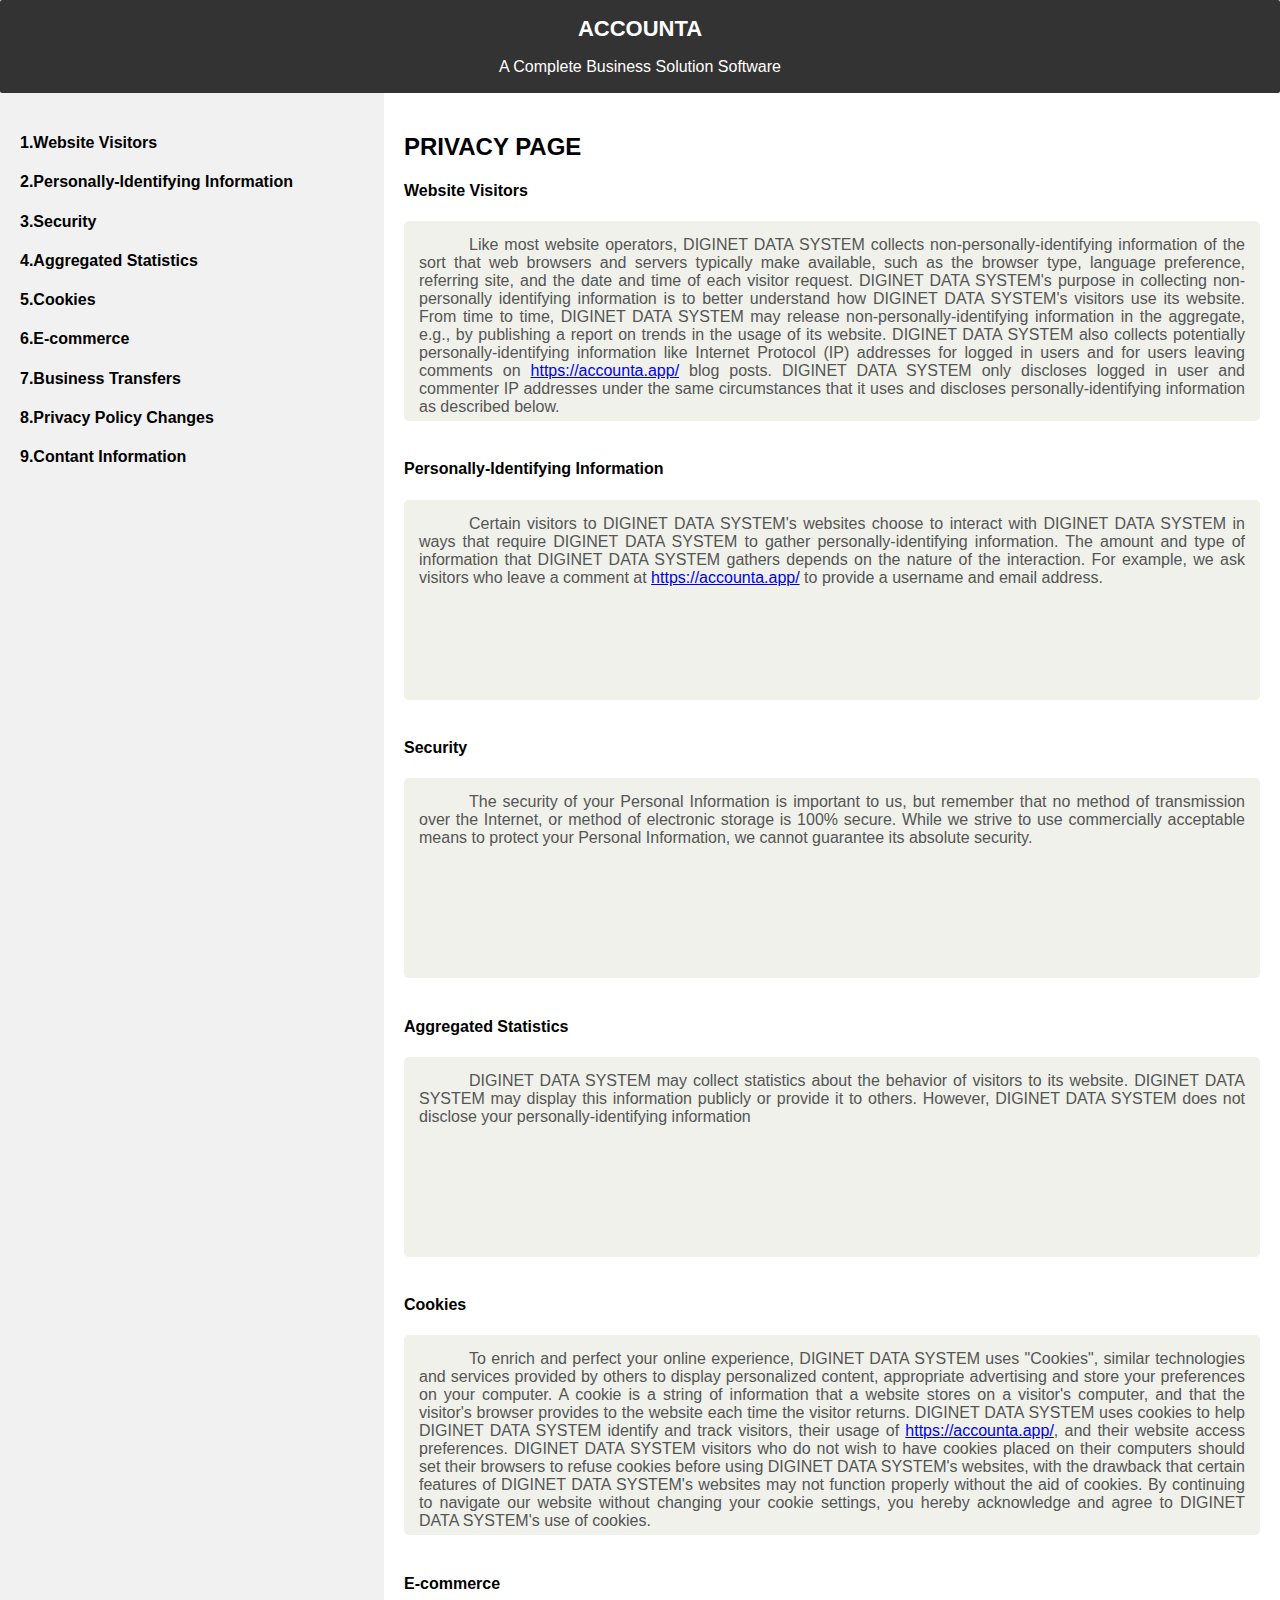
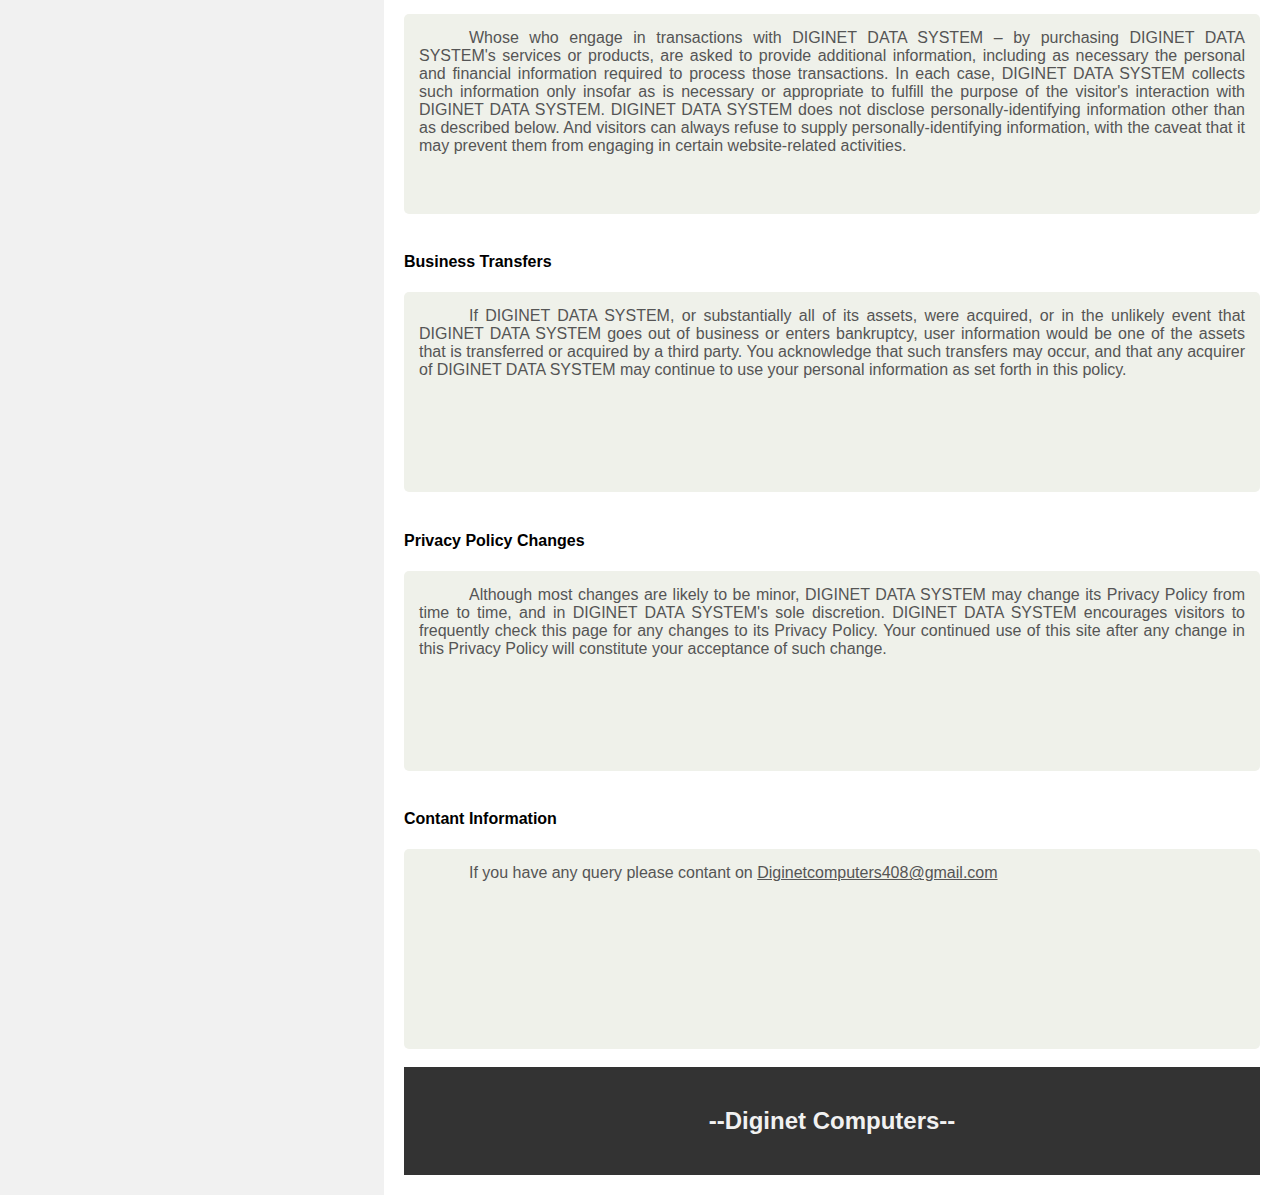
==== privacy.html @ be2b076d "second" ====
<!DOCTYPE html>
<html lang="en">
<head>
<title>Page Title</title>
<meta charset="UTF-8">
<meta name="viewport" content="width=device-width, initial-scale=1">
<link rel="stylesheet" type="text/css" href="assets/css/privacy.css" />
</head>
<body>
<!--header-->
<div class="header">
  <h1>ACCOUNTA</h1>
  <p>A Complete Business Solution Software</p>
</div>
<!--end header-->

<!--sideNav-->
<div class="row">
  <div class="side">
    <h4>1.Website Visitors</h4>
    <h4>2.Personally-Identifying Information</h4>
    <h4>3.Security</h4>
    <h4>4.Aggregated Statistics</h4>
    <h4>5.Cookies</h4>
    <h4>6.E-commerce</h4>
    <h4>7.Business Transfers</h4>
    <h4>8.Privacy Policy Changes</h4>
    <h4>9.Contant Information</h4>
  </div>
  <!---End SideNav-->

  <!---privacy content-->
  <div class="main">
    <h2>PRIVACY PAGE</h2>
    <h4>Website Visitors</h4>
    <div class="container">
      <p class="txt">Like most website operators, DIGINET DATA SYSTEM collects non-personally-identifying information of the sort that web browsers and servers typically make available, such as the browser type, language preference, referring site, and the date and time of each visitor request. DIGINET DATA SYSTEM's purpose in collecting non-personally identifying information is to better understand how DIGINET DATA SYSTEM's visitors use its website. From time to time, DIGINET DATA SYSTEM may release non-personally-identifying information in the aggregate, e.g., by publishing a report on trends in the usage of its website. DIGINET DATA SYSTEM also collects potentially personally-identifying information like Internet Protocol (IP) addresses for logged in users and for users leaving comments on <a href="https://accounta.app/">https://accounta.app/</a> blog posts. DIGINET DATA SYSTEM only discloses logged in user and commenter IP addresses under the same circumstances that it uses and discloses personally-identifying information as described below.</p>
    </div>
    <br>
    <h4>Personally-Identifying Information</h4>
    <div class="container">
      <p class="txt">Certain visitors to DIGINET DATA SYSTEM's websites choose to interact with DIGINET DATA SYSTEM in ways that require DIGINET DATA SYSTEM to gather personally-identifying information. The amount and type of information that DIGINET DATA SYSTEM gathers depends on the nature of the interaction. For example, we ask visitors who leave a comment at <a href="https://accounta.app/">https://accounta.app/</a> to provide a username and email address.</p>
    </div>
    <br>
    <h4>Security</h4>
    <div class="container">
      <p class="txt">The security of your Personal Information is important to us, but remember that no method of transmission over the Internet, or method of electronic storage is 100% secure. While we strive to use commercially acceptable means to protect your Personal Information, we cannot guarantee its absolute security.</p>
    </div>
    <br>
    <h4>Aggregated Statistics</h4>
    <div class="container">
      <p class="txt">DIGINET DATA SYSTEM may collect statistics about the behavior of visitors to its website. DIGINET DATA SYSTEM may display this information publicly or provide it to others. However, DIGINET DATA SYSTEM does not disclose your personally-identifying information</p>
    </div>
    <br>
    <h4>Cookies</h4>
    <div class="container">
      <p class="txt">To enrich and perfect your online experience, DIGINET DATA SYSTEM uses "Cookies", similar technologies and services provided by others to display personalized content, appropriate advertising and store your preferences on your computer. A cookie is a string of information that a website stores on a visitor's computer, and that the visitor's browser provides to the website each time the visitor returns. DIGINET DATA SYSTEM uses cookies to help DIGINET DATA SYSTEM identify and track visitors, their usage of <a href="https://accounta.app/">https://accounta.app/</a>, and their website access preferences. DIGINET DATA SYSTEM visitors who do not wish to have cookies placed on their computers should set their browsers to refuse cookies before using DIGINET DATA SYSTEM's websites, with the drawback that certain features of DIGINET DATA SYSTEM's websites may not function properly without the aid of cookies. By continuing to navigate our website without changing your cookie settings, you hereby acknowledge and agree to DIGINET DATA SYSTEM's use of cookies.</p>
    </div>
    <br>
    <h4>E-commerce</h4>
    <div class="container">
      <p class="txt">Whose who engage in transactions with DIGINET DATA SYSTEM – by purchasing DIGINET DATA SYSTEM's services or products, are asked to provide additional information, including as necessary the personal and financial information required to process those transactions. In each case, DIGINET DATA SYSTEM collects such information only insofar as is necessary or appropriate to fulfill the purpose of the visitor's interaction with DIGINET DATA SYSTEM. DIGINET DATA SYSTEM does not disclose personally-identifying information other than as described below. And visitors can always refuse to supply personally-identifying information, with the caveat that it may prevent them from engaging in certain website-related activities.</p>
    </div>
    <br>
    <h4>Business Transfers</h4>
    <div class="container">
      <p class="txt">If DIGINET DATA SYSTEM, or substantially all of its assets, were acquired, or in the unlikely event that DIGINET DATA SYSTEM goes out of business or enters bankruptcy, user information would be one of the assets that is transferred or acquired by a third party. You acknowledge that such transfers may occur, and that any acquirer of DIGINET DATA SYSTEM may continue to use your personal information as set forth in this policy.</p>
    </div>
    <br>
    <h4>Privacy Policy Changes</h4>
    <div class="container">
      <p class="txt">Although most changes are likely to be minor, DIGINET DATA SYSTEM  may change its Privacy Policy from time to time, and in DIGINET DATA SYSTEM's sole discretion. DIGINET DATA SYSTEM encourages visitors to frequently check this page for any changes to its Privacy Policy. Your continued use of this site after any change in this Privacy Policy will constitute your acceptance of such change.</p>
    </div>
    <br>
    <h4>Contant Information</h4>
    <div class="container">
      <p class="txt">If you have any query please contant on <u>Diginetcomputers408@gmail.com</u></p>
    </div>
    <br>
    <!--end privacy content-->

    <!----Footer-->

  <div class="footer">
  <h2>--Diginet Computers--</h2>
</div>
    <!---End Footer-->
</body>
</html>
---- assets/css/privacy.css ----
* {
  box-sizing: border-box;
}

/* Style the body */
body {
  font-family: Arial, Helvetica, sans-serif;
  margin: 0;
}

/* Header/logo Title */
.header {
  border-radius: 2px;
  padding: 1px;
  text-align: center;
  background: #333;
  color: white;
}

/* Increase the font size of the heading */
.header h1 {
  font-size: 22px;
}


/* container */
.container{
  height: 200px;
  width: 100%;
  background-color: #eff1ea;
  border-radius: 5px;
}
.container .txt{
  margin: 0;
  padding: 0;
  font-family: arial;
  color: #555;
  text-align: justify;
  position: relative;
  text-indent: 50px;
  padding-top: 15px;
  padding-left: 15px;
  padding-right: 15px;

}


/* Column container */
.row {  
  display: -ms-flexbox; /* IE10 */
  display: flex;
  -ms-flex-wrap: wrap; /* IE10 */
  flex-wrap: wrap;
}

/* Create two unequal columns that sits next to each other */
/* Sidebar/left column */
.side {
  -ms-flex: 30%; /* IE10 */
  flex: 30%;
  background-color: #f1f1f1;
  padding: 20px;
}

/* Main column */
.main {   
  -ms-flex: 70%; /* IE10 */
  flex: 70%;
  background-color: white;
  padding: 20px;
}

/* Fake image, just for this example */
.fakeimg {
  background-color: #aaa;
  width: 100%;
  padding: 20px;
}

/* Footer */
.footer {
  color: #f1f1f1;
  padding: 20px;
  text-align: center;
  background: #333;
}

/* Responsive layout - when the screen is less than 700px wide, make the two columns stack on top of each other instead of next to each other */
@media screen and (max-width: 700px) {
  .row {   
    flex-direction: column;
  }
}

/* Responsive layout - when the screen is less than 400px wide, make the navigation links stack on top of each other instead of next to each other */
@media screen and (max-width: 400px) {
  .navbar a {
    float: none;
    width: 100%;
  }
}
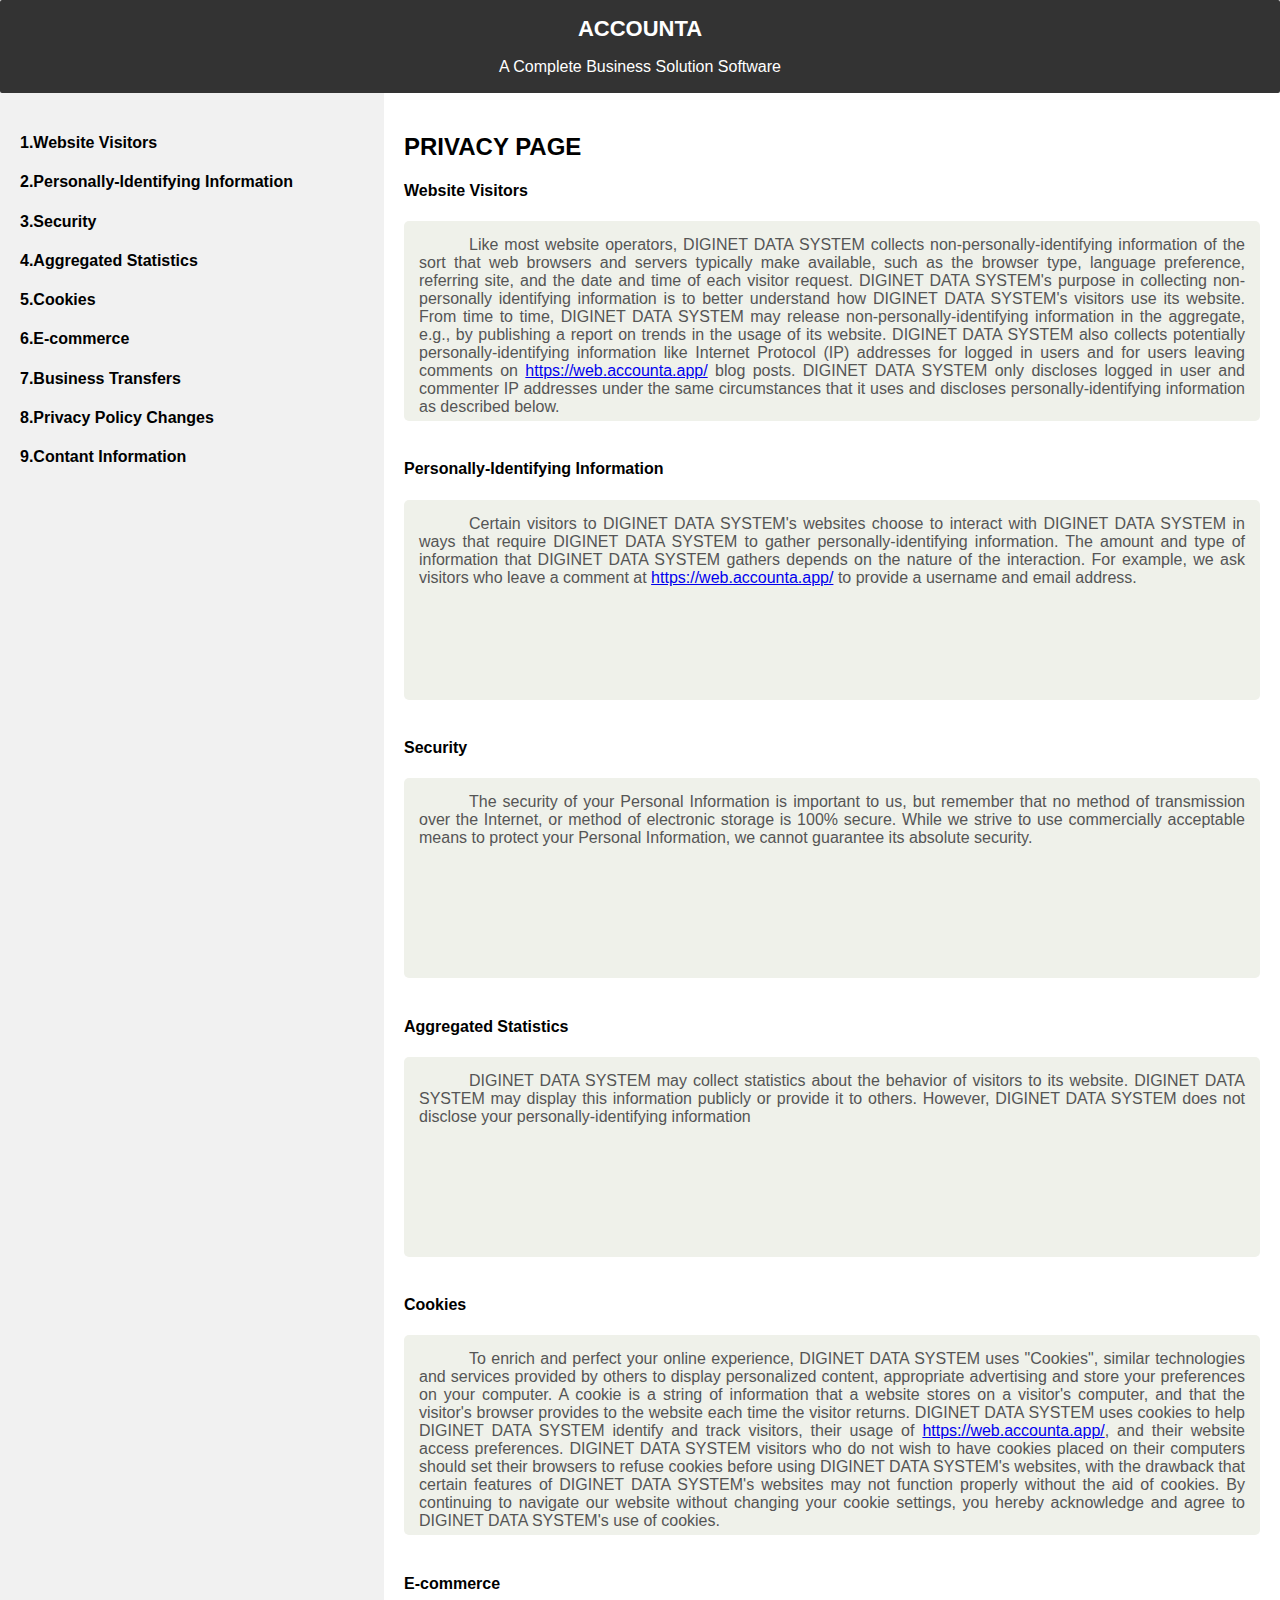
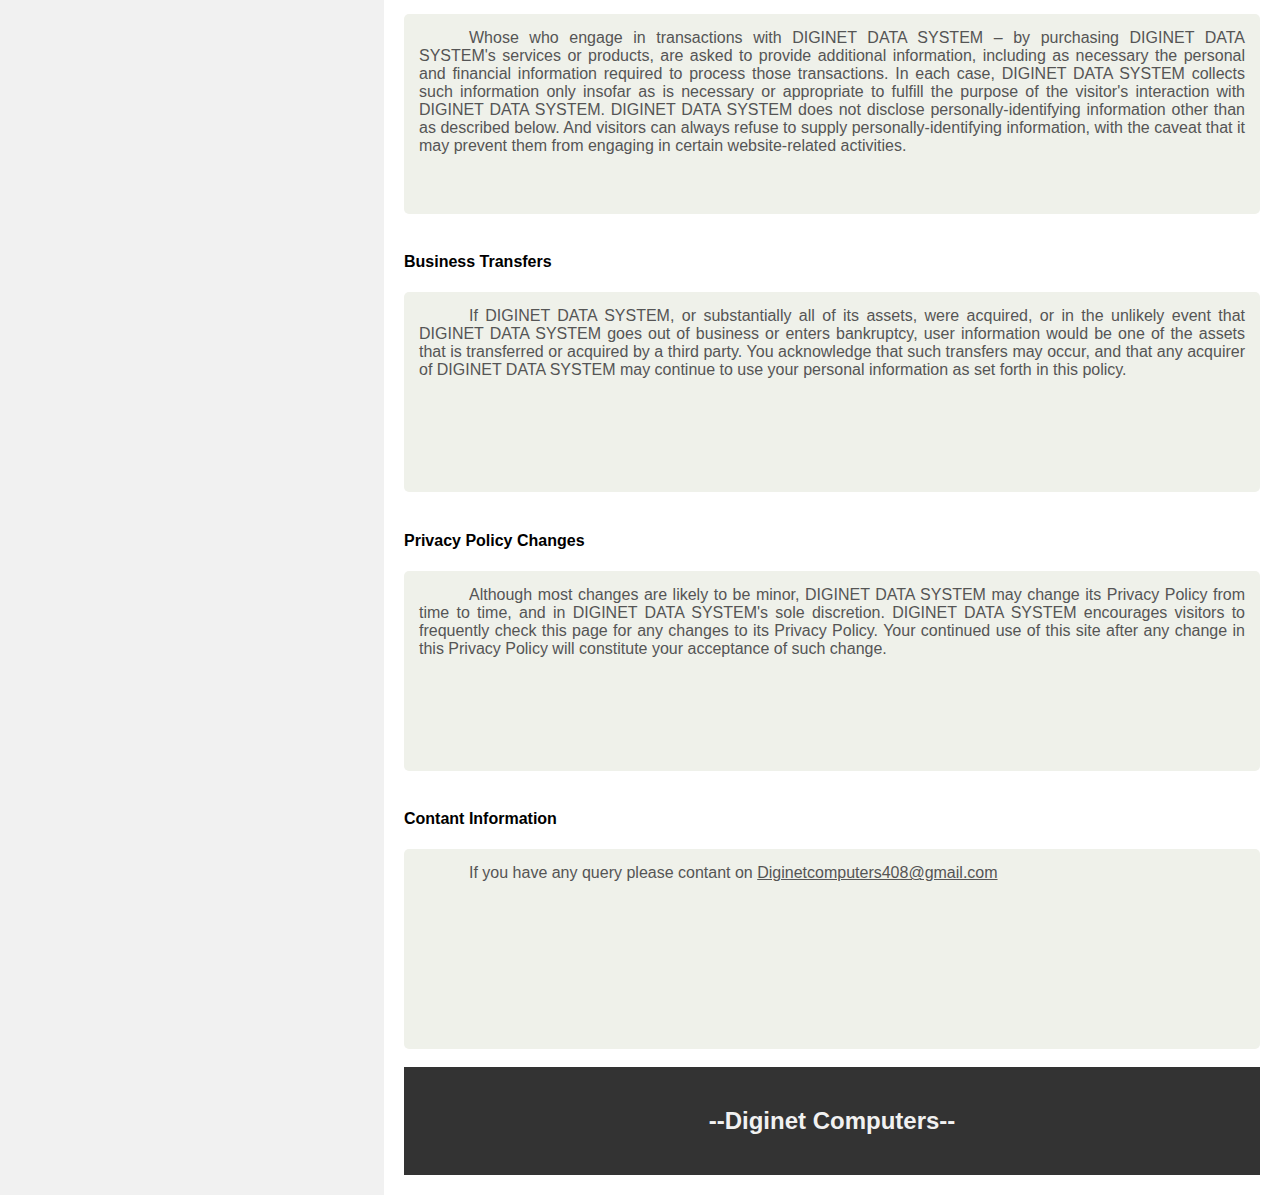
==== commit e29efac9: "updated info" ====
--- a/privacy.html
+++ b/privacy.html
@@ -34,12 +34,12 @@
     <h2>PRIVACY PAGE</h2>
     <h4>Website Visitors</h4>
     <div class="container">
-      <p class="txt">Like most website operators, DIGINET DATA SYSTEM collects non-personally-identifying information of the sort that web browsers and servers typically make available, such as the browser type, language preference, referring site, and the date and time of each visitor request. DIGINET DATA SYSTEM's purpose in collecting non-personally identifying information is to better understand how DIGINET DATA SYSTEM's visitors use its website. From time to time, DIGINET DATA SYSTEM may release non-personally-identifying information in the aggregate, e.g., by publishing a report on trends in the usage of its website. DIGINET DATA SYSTEM also collects potentially personally-identifying information like Internet Protocol (IP) addresses for logged in users and for users leaving comments on <a href="https://accounta.app/">https://accounta.app/</a> blog posts. DIGINET DATA SYSTEM only discloses logged in user and commenter IP addresses under the same circumstances that it uses and discloses personally-identifying information as described below.</p>
+      <p class="txt">Like most website operators, DIGINET DATA SYSTEM collects non-personally-identifying information of the sort that web browsers and servers typically make available, such as the browser type, language preference, referring site, and the date and time of each visitor request. DIGINET DATA SYSTEM's purpose in collecting non-personally identifying information is to better understand how DIGINET DATA SYSTEM's visitors use its website. From time to time, DIGINET DATA SYSTEM may release non-personally-identifying information in the aggregate, e.g., by publishing a report on trends in the usage of its website. DIGINET DATA SYSTEM also collects potentially personally-identifying information like Internet Protocol (IP) addresses for logged in users and for users leaving comments on <a href="https://web.accounta.app/">https://web.accounta.app/</a> blog posts. DIGINET DATA SYSTEM only discloses logged in user and commenter IP addresses under the same circumstances that it uses and discloses personally-identifying information as described below.</p>
     </div>
     <br>
     <h4>Personally-Identifying Information</h4>
     <div class="container">
-      <p class="txt">Certain visitors to DIGINET DATA SYSTEM's websites choose to interact with DIGINET DATA SYSTEM in ways that require DIGINET DATA SYSTEM to gather personally-identifying information. The amount and type of information that DIGINET DATA SYSTEM gathers depends on the nature of the interaction. For example, we ask visitors who leave a comment at <a href="https://accounta.app/">https://accounta.app/</a> to provide a username and email address.</p>
+      <p class="txt">Certain visitors to DIGINET DATA SYSTEM's websites choose to interact with DIGINET DATA SYSTEM in ways that require DIGINET DATA SYSTEM to gather personally-identifying information. The amount and type of information that DIGINET DATA SYSTEM gathers depends on the nature of the interaction. For example, we ask visitors who leave a comment at <a href="https://web.accounta.app/">https://web.accounta.app/</a> to provide a username and email address.</p>
     </div>
     <br>
     <h4>Security</h4>
@@ -54,7 +54,7 @@
     <br>
     <h4>Cookies</h4>
     <div class="container">
-      <p class="txt">To enrich and perfect your online experience, DIGINET DATA SYSTEM uses "Cookies", similar technologies and services provided by others to display personalized content, appropriate advertising and store your preferences on your computer. A cookie is a string of information that a website stores on a visitor's computer, and that the visitor's browser provides to the website each time the visitor returns. DIGINET DATA SYSTEM uses cookies to help DIGINET DATA SYSTEM identify and track visitors, their usage of <a href="https://accounta.app/">https://accounta.app/</a>, and their website access preferences. DIGINET DATA SYSTEM visitors who do not wish to have cookies placed on their computers should set their browsers to refuse cookies before using DIGINET DATA SYSTEM's websites, with the drawback that certain features of DIGINET DATA SYSTEM's websites may not function properly without the aid of cookies. By continuing to navigate our website without changing your cookie settings, you hereby acknowledge and agree to DIGINET DATA SYSTEM's use of cookies.</p>
+      <p class="txt">To enrich and perfect your online experience, DIGINET DATA SYSTEM uses "Cookies", similar technologies and services provided by others to display personalized content, appropriate advertising and store your preferences on your computer. A cookie is a string of information that a website stores on a visitor's computer, and that the visitor's browser provides to the website each time the visitor returns. DIGINET DATA SYSTEM uses cookies to help DIGINET DATA SYSTEM identify and track visitors, their usage of <a href="https://web.accounta.app/">https://web.accounta.app/</a>, and their website access preferences. DIGINET DATA SYSTEM visitors who do not wish to have cookies placed on their computers should set their browsers to refuse cookies before using DIGINET DATA SYSTEM's websites, with the drawback that certain features of DIGINET DATA SYSTEM's websites may not function properly without the aid of cookies. By continuing to navigate our website without changing your cookie settings, you hereby acknowledge and agree to DIGINET DATA SYSTEM's use of cookies.</p>
     </div>
     <br>
     <h4>E-commerce</h4>
